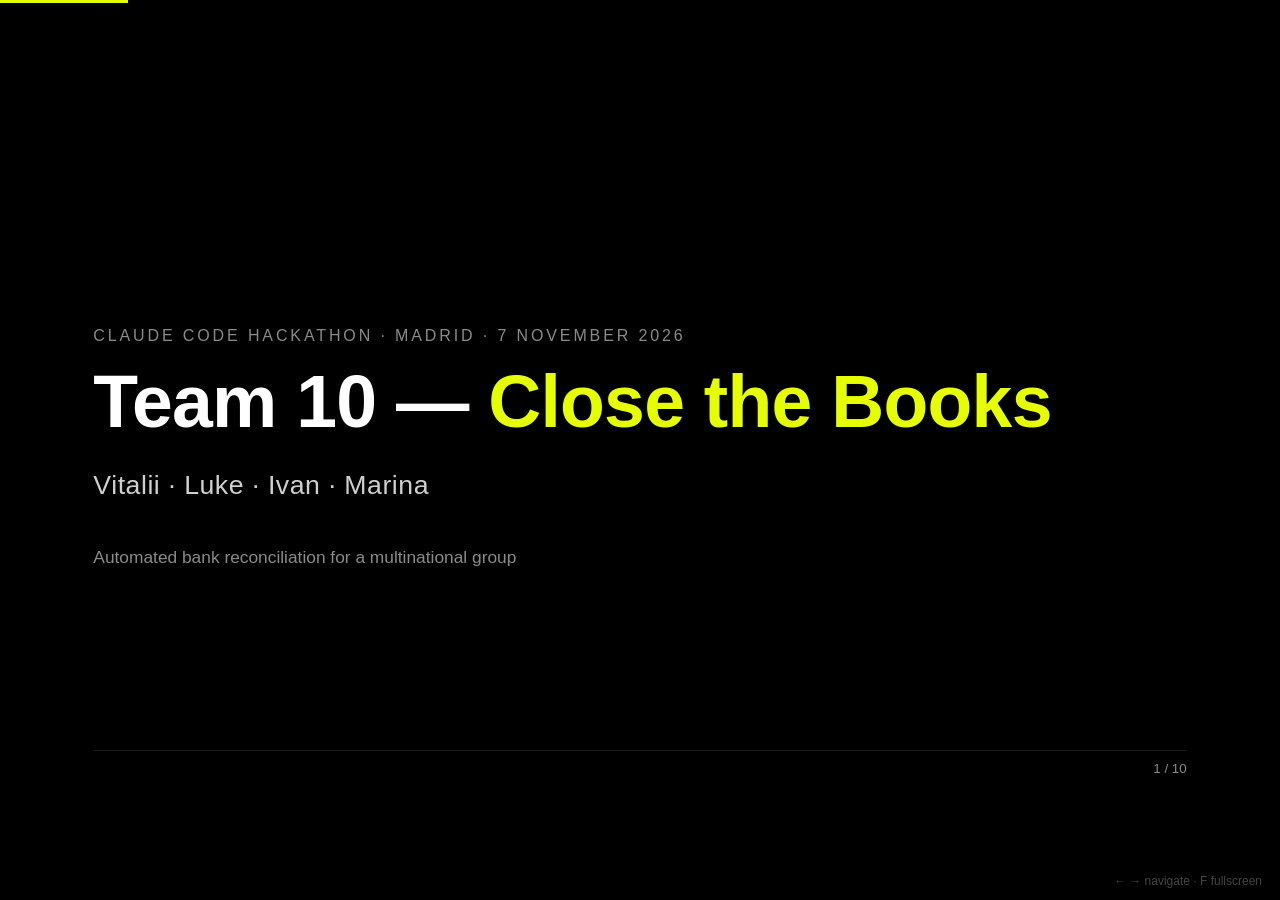
==== docs/video_slides.html @ 49b250c3 "Video slides (MBB style, 10 slides), read-aloud script per slide, description with key insights Co-A" ====
<!DOCTYPE html>
<html lang="en">
<head>
<meta charset="utf-8">
<title>Team 10 — Close the Books</title>
<meta name="viewport" content="width=device-width, initial-scale=1">
<style>
  :root { --bg:#000; --fg:#fff; --mute:#8a8a8a; --line:#2a2a2a; --acc:#E6FF00; }
  * { box-sizing:border-box; margin:0; padding:0; }
  html, body { width:100%; height:100%; background:var(--bg); overflow:hidden; }
  body { font-family: "Inter", "Helvetica Neue", "Segoe UI", Arial, sans-serif; color:var(--fg);
         -webkit-font-smoothing:antialiased; }
  #stage { position:absolute; left:50%; top:50%; width:1920px; height:1080px; transform-origin:center center; }
  .slide { position:absolute; inset:0; padding:110px 140px 120px; display:flex; flex-direction:column;
           opacity:0; pointer-events:none; transition:opacity .45s ease; }
  .slide.active { opacity:1; pointer-events:auto; }
  .slide .anim { opacity:0; transform:translateY(18px); transition:opacity .6s ease, transform .6s ease; }
  .slide.active .anim { opacity:1; transform:none; }
  .slide.active .d1 { transition-delay:.15s } .slide.active .d2 { transition-delay:.3s }
  .slide.active .d3 { transition-delay:.45s } .slide.active .d4 { transition-delay:.6s }
  .slide.active .d5 { transition-delay:.75s } .slide.active .d6 { transition-delay:.9s }
  .kicker { font-size:24px; letter-spacing:.18em; text-transform:uppercase; color:var(--mute); margin-bottom:22px; }
  h1 { font-size:58px; line-height:1.15; font-weight:700; max-width:1640px; letter-spacing:-.01em; }
  h1 .acc, .acc { color:var(--acc); }
  .rule { height:2px; background:var(--line); margin:40px 0 50px; }
  .body { flex:1; display:flex; gap:80px; align-items:flex-start; }
  .foot { position:absolute; left:140px; right:140px; bottom:50px; display:flex; justify-content:space-between;
          font-size:20px; color:var(--mute); border-top:1px solid var(--line); padding-top:16px; }
  .big { font-size:120px; font-weight:800; line-height:1; letter-spacing:-.03em; }
  .lbl { font-size:28px; color:#cfcfcf; margin-top:14px; line-height:1.35; }
  .stats { display:grid; grid-template-columns:repeat(4,1fr); gap:60px; width:100%; }
  .stat { border-top:2px solid var(--line); padding-top:30px; }
  .why { margin-top:70px; font-size:32px; line-height:1.5; color:#dcdcdc; }
  .why b { color:var(--fg); }
  table { border-collapse:collapse; font-size:32px; width:100%; }
  th { text-align:left; font-weight:500; color:var(--mute); font-size:22px; text-transform:uppercase;
       letter-spacing:.12em; padding:0 24px 18px 0; border-bottom:2px solid var(--line); }
  td { padding:22px 24px 22px 0; border-bottom:1px solid var(--line); }
  td.num { text-align:right; font-variant-numeric:tabular-nums; }
  th.num { text-align:right; }
  .col { flex:1; }
  .steps { display:flex; flex-direction:column; gap:34px; font-size:34px; line-height:1.35; }
  .steps .n { color:var(--acc); font-weight:800; margin-right:22px; }
  .card { border:1px solid var(--line); padding:34px 36px; flex:1; }
  .card h3 { font-size:34px; margin-bottom:14px; }
  .card p { font-size:27px; color:#cfcfcf; line-height:1.4; }
  .grid2 { display:grid; grid-template-columns:1fr 1fr; gap:36px; width:100%; }
  .chain { display:flex; align-items:stretch; gap:0; width:100%; margin-top:20px; }
  .blk { flex:1; border:2px solid #fff; padding:34px 22px; text-align:center; font-size:32px; font-weight:600;
         display:flex; flex-direction:column; justify-content:center; min-height:220px; }
  .blk small { display:block; font-size:22px; font-weight:400; color:var(--mute); margin-top:14px; line-height:1.35; }
  .arr { width:70px; display:flex; align-items:center; justify-content:center; font-size:44px; color:var(--mute); }
  .principles { margin-top:80px; font-size:52px; font-weight:700; text-align:center; width:100%; }
  .principles .sep { color:var(--mute); margin:0 30px; }
  .title-wrap { margin:auto 0; }
  .title-wrap h1 { font-size:110px; max-width:none; }
  .names { font-size:40px; color:#cfcfcf; margin-top:40px; letter-spacing:.02em; }
  .tag { font-size:26px; color:var(--mute); margin-top:70px; }
  .bar-badge { display:inline-block; border:2px solid var(--acc); color:var(--acc); padding:6px 16px;
               font-size:22px; letter-spacing:.12em; text-transform:uppercase; font-weight:700; }
  .notoff { display:inline-block; border:1px solid var(--mute); color:var(--mute); padding:4px 12px;
            font-size:20px; letter-spacing:.12em; text-transform:uppercase; }
  svg text { font-family:inherit; }
  .hint { position:fixed; right:18px; bottom:12px; font-size:12px; color:#444; font-family:sans-serif; }
  .list { font-size:34px; line-height:1.45; list-style:none; }
  .list li { padding:22px 0; border-bottom:1px solid var(--line); display:flex; gap:28px; }
  .list li .n { color:var(--acc); font-weight:800; min-width:50px; }
  .list li span.d { color:#cfcfcf; }
  .progress { position:fixed; left:0; top:0; height:3px; background:var(--acc); transition:width .4s ease; }
</style>
</head>
<body>
<div class="progress" id="prog"></div>
<div id="stage">

<!-- 1 TITLE -->
<section class="slide">
  <div class="title-wrap">
    <div class="kicker anim">Claude Code Hackathon · Madrid · 7 November 2026</div>
    <h1 class="anim d1">Team 10 — <span class="acc">Close the Books</span></h1>
    <div class="names anim d2">Vitalii · Luke · Ivan · Marina</div>
    <div class="tag anim d3">Automated bank reconciliation for a multinational group</div>
  </div>
  <div class="foot"><span></span><span class="pg"></span></div>
</section>

<!-- 2 PROBLEM -->
<section class="slide">
  <div class="kicker anim">The problem</div>
  <h1 class="anim d1">Every bank line must be explained: which invoices it pays, how much, or what it is</h1>
  <div class="rule anim d1"></div>
  <div class="stats">
    <div class="stat anim d2"><div class="big acc">17</div><div class="lbl">companies</div></div>
    <div class="stat anim d3"><div class="big acc">12</div><div class="lbl">currencies</div></div>
    <div class="stat anim d4"><div class="big acc">~210k</div><div class="lbl">bank lines per half-year</div></div>
    <div class="stat anim d5"><div class="big acc">~1M</div><div class="lbl">open invoices</div></div>
  </div>
  <div class="why anim d6"><b>Why it is hard:</b> references are cut or mistyped · one payment can cover hundreds of
    invoices · key facts live only in PDFs and payment advices · <b>10 exception types</b> to flag</div>
  <div class="foot"><span>Source: challenge README and POLICIES (Grupo Valtermia, synthetic data)</span><span class="pg"></span></div>
</section>

<!-- 3 PHASE 1 -->
<section class="slide">
  <div class="kicker">Phase 1 · Explore alone, then compare</div>
  <h1 class="anim">We each built a prototype, then compared them <span class="acc">fairly on the same test period</span></h1>
  <div class="rule"></div>
  <div class="body">
    <div class="col anim d1">
      <div class="steps">
        <div><span class="n">1</span>Each member studied the challenge and built a prototype alone</div>
        <div><span class="n">2</span>Fair test period: April–June 2025, with the correct answers</div>
        <div><span class="n">3</span>Same data, same official scorer, results per segment</div>
        <div><span class="n">4</span>Strengths and weaknesses → split the work</div>
      </div>
    </div>
    <div class="col anim d2">
      <table>
        <tr><th>Prototype</th><th class="num">Test period score</th></tr>
        <tr><td>Vitalii</td><td class="num acc">77.22</td></tr>
        <tr><td>Ivan</td><td class="num">54.31</td></tr>
        <tr><td>Luke</td><td class="num">49.32</td></tr>
        <tr><td>Marina</td><td class="num" style="color:var(--mute)">ideas, no code yet</td></tr>
      </table>
      <div class="lbl" style="font-size:24px;margin-top:26px">Others beat the best prototype on specific areas:
        direct debits and returns (Luke), lines without an invoice (Ivan).</div>
    </div>
  </div>
  <div class="foot"><span>Source: team holdout Apr–Jun 2025, official scorer (not an official LIVE score)</span><span class="pg"></span></div>
</section>

<!-- 4 PHASE 2 -->
<section class="slide">
  <div class="kicker">Phase 2 · Own an area, check often, integrate</div>
  <h1 class="anim">Each member owned one area; we checked together every <span class="acc">~90 minutes</span> and integrated in rounds <span class="acc">r6 → r14</span></h1>
  <div class="rule"></div>
  <div class="body" style="flex-direction:column;gap:40px">
    <div class="steps anim d1" style="flex-direction:row;gap:60px;font-size:30px">
      <div><span class="n">→</span>Claude orchestrator (Vitalii)</div>
      <div><span class="n">→</span>Parallel agents, one focus each</div>
      <div><span class="n">→</span>GitHub issues for tasks and results</div>
    </div>
    <div class="grid2" style="grid-template-columns:1fr 1fr 1fr">
      <div class="card anim d2"><h3>Luke</h3><p>Tests and adversarial validation of returned direct debits (MD06). Found a bug — the fix is in r14.</p></div>
      <div class="card anim d3"><h3>Marina</h3><p>Entity-first payer filter: search the payer inside the company that owns the account first. <span class="acc">dc4690e</span></p></div>
      <div class="card anim d4"><h3>Ivan</h3><p>Independent pipeline and review of the team rules. The issues he found were fixed.</p></div>
    </div>
  </div>
  <div class="foot"><span>Source: team repository, review branches r6–r14, GitHub issue #3</span><span class="pg"></span></div>
</section>

<!-- 5 KEY INSIGHTS -->
<section class="slide">
  <div class="kicker">Key insights</div>
  <h1 class="anim">Four insights drove the score: <span class="acc">documents first, link globally, abstain, chase rare exceptions</span></h1>
  <div class="rule"></div>
  <div class="grid2">
    <div class="card anim d1"><h3><span class="acc">1</span> Documents first</h3><p>The score counts (line, invoice) pairs, so big documents — advices and batches — outweigh thousands of small lines.</p></div>
    <div class="card anim d2"><h3><span class="acc">2</span> Link globally, then match</h3><p>Payment advices arrive after the cash: link everything across the period before matching.</p></div>
    <div class="card anim d3"><h3><span class="acc">3</span> Abstain rather than guess</h3><p>Final precision <span class="acc">99.8%</span>.</p></div>
    <div class="card anim d4"><h3><span class="acc">4</span> Rare exceptions are cheap wins</h3><p>Each exception type is worth about <span class="acc">2 points</span>, however rare it is.</p></div>
  </div>
  <div class="foot"><span>Source: official scoring formula; team measurements</span><span class="pg"></span></div>
</section>

<!-- 6 RULE CHAIN -->
<section class="slide">
  <div class="kicker">How the solution works</div>
  <h1 class="anim">A deterministic chain of rules, from the strongest evidence to the weakest</h1>
  <div class="rule"></div>
  <div class="chain">
    <div class="blk anim d1">Batches<small>direct debits, cards, cheques, payment runs</small></div>
    <div class="arr anim d1">→</div>
    <div class="blk anim d2">Payment advices<small>CSV, Excel, text, PDF</small></div>
    <div class="arr anim d2">→</div>
    <div class="blk anim d3">Matching + exceptions<small>number, payer, account; partial, returned, FX…</small></div>
    <div class="arr anim d3">→</div>
    <div class="blk anim d4">PDF facts<small>instalments, replaced invoices, advances</small></div>
    <div class="arr anim d4">→</div>
    <div class="blk anim d5">Categories<small>fees, taxes, payroll, transfers</small></div>
  </div>
  <div class="principles anim d6"><span class="acc">Never force a match</span><span class="sep">·</span><span class="acc">No AI at run time</span></div>
  <div class="foot"><span>Source: team solver recon/ (Python standard library + pdftotext)</span><span class="pg"></span></div>
</section>

<!-- 7 RESULTS -->
<section class="slide">
  <div class="kicker">Results</div>
  <h1 class="anim">We reached <span class="acc">94.91</span> on the live leaderboard, <span class="acc">rank 2</span> — and the gains hold on unseen data</h1>
  <div class="rule"></div>
  <div class="body" style="gap:70px">
    <div class="anim d1" style="flex:1.7">
      <svg id="steps" width="1000" height="560" viewBox="0 0 1000 560"></svg>
    </div>
    <div class="anim d3" style="flex:1">
      <div style="font-size:30px;font-weight:700;margin-bottom:10px">March 2025 check</div>
      <div style="margin-bottom:24px"><span class="notoff">holdout · NOT official</span></div>
      <svg id="march" width="520" height="300" viewBox="0 0 520 300"></svg>
      <div class="lbl" style="font-size:24px;margin-top:20px">A month never tuned on. The r9 → r11 gain
        (<span class="acc">+0.69</span>) matched the official LIVE gain exactly; r14 had no segment regressions.</div>
    </div>
  </div>
  <div class="foot"><span>Source: official LIVE leaderboard (Talky); team holdout March 2025 with golden opening balances (not official). FINAL score hidden until 20:30.</span><span class="pg"></span></div>
</section>

<!-- 8 CLAUDE -->
<section class="slide">
  <div class="kicker">How we used Claude</div>
  <h1 class="anim">Claude built, tested and coordinated the solution — <span class="acc">no LLM runs at solve time</span></h1>
  <div class="rule"></div>
  <div class="grid2">
    <div class="card anim d1"><h3>Solve time</h3><p>Deterministic Python + pdftotext: fast and reproducible. Same input, same output.</p></div>
    <div class="card anim d2"><h3>Parallel lanes</h3><p>Agents worked in parallel, each on one area; a liaison agent reviewed every branch.</p></div>
    <div class="card anim d3"><h3>Regression gates</h3><p>Every change scored with the official scorer. <span class="acc">Nothing kept unless measured.</span></p></div>
    <div class="card anim d4"><h3>Fast cross-pollination</h3><p>Ideas from any member were ported and credited <span class="acc">within the hour</span> — e.g. the entity-first payer filter (dc4690e).</p></div>
  </div>
  <div class="foot"><span>Source: team process, GitHub issue #3</span><span class="pg"></span></div>
</section>

<!-- 9 NEXT STEPS -->
<section class="slide">
  <div class="kicker">Next steps</div>
  <h1 class="anim">Three targeted next steps would close the remaining gaps</h1>
  <div class="rule"></div>
  <ul class="list">
    <li class="anim d1"><span class="n">1</span><div><b>Returned direct debits (MD06)</b><br><span class="d">link refund requests to the right monthly collection</span></div></li>
    <li class="anim d2"><span class="n">2</span><div><b>English bank wording for the new South African company (ZA01)</b><br><span class="d">so a line like "BANK CHARGES" becomes a bank fee</span></div></li>
    <li class="anim d3"><span class="n">3</span><div><b>More PDF-only facts</b><br><span class="d">instalments, retentions, advances that only the PDF states</span></div></li>
  </ul>
  <div class="foot"><span>Source: team validation reports</span><span class="pg"></span></div>
</section>

<!-- 10 CLOSE -->
<section class="slide">
  <div class="title-wrap">
    <h1 class="anim" style="font-size:110px">Thank you — <span class="acc">Team 10</span></h1>
    <div class="names anim d1">Vitalii · Luke · Ivan · Marina</div>
    <div class="tag anim d2" style="font-size:34px;color:#fff">github.com/vitalio-sh/CLOSE-THE-BOOK</div>
  </div>
  <div class="foot"><span></span><span class="pg"></span></div>
</section>

</div>
<div class="hint">← → navigate · F fullscreen</div>

<script>
(function () {
  const ACC = '#E6FF00', MUTE = '#8a8a8a', LINE = '#2a2a2a';
  const NS = 'http://www.w3.org/2000/svg';
  function el(tag, attrs, parent, text) {
    const e = document.createElementNS(NS, tag);
    for (const k in attrs) e.setAttribute(k, attrs[k]);
    if (text !== undefined) e.textContent = text;
    parent.appendChild(e); return e;
  }
  // Step chart of official LIVE scores
  const live = [['first', 81.13], ['', 84.06], ['', 87.81], ['r7', 92.96], ['r8', 93.41],
                ['r11', 94.76], ['r12', 94.82], ['r13', 94.87], ['r14', 94.91]];
  const s = document.getElementById('steps');
  const W = 1000, H = 560, L = 70, R = 30, T = 40, B = 60, lo = 80, hi = 96;
  const x = i => L + i * (W - L - R) / (live.length - 1);
  const y = v => T + (hi - v) / (hi - lo) * (H - T - B);
  [80, 85, 90, 95].forEach(v => {
    el('line', {x1: L, x2: W - R, y1: y(v), y2: y(v), stroke: LINE, 'stroke-width': 1}, s);
    el('text', {x: L - 14, y: y(v) + 7, fill: MUTE, 'font-size': 20, 'text-anchor': 'end'}, s, v);
  });
  let d = `M ${x(0)} ${y(live[0][1])}`;
  for (let i = 1; i < live.length; i++) d += ` H ${x(i)} V ${y(live[i][1])}`;
  const path = el('path', {d, fill: 'none', stroke: '#fff', 'stroke-width': 4}, s);
  live.forEach(([lab, v], i) => {
    const last = i === live.length - 1;
    el('circle', {cx: x(i), cy: y(v), r: last ? 10 : 6, fill: last ? ACC : '#fff'}, s);
    el('text', {x: x(i), y: H - 22, fill: MUTE, 'font-size': 20, 'text-anchor': 'middle'}, s, lab);
    if (i === 0 || i === 3 || last)
      el('text', {x: x(i) + (last ? -6 : 0), y: y(v) - 22, fill: (i === 0 || last) ? ACC : '#fff',
                  'font-size': last ? 34 : 24, 'font-weight': 700, 'text-anchor': last ? 'end' : 'middle'}, s,
         v.toFixed(2));
  });
  el('text', {x: x(live.length - 1), y: y(94.91) + 50, fill: ACC, 'font-size': 26, 'font-weight': 800,
              'text-anchor': 'end', 'letter-spacing': 2}, s, 'RANK 2');
  el('text', {x: L, y: 22, fill: MUTE, 'font-size': 18}, s, 'Official LIVE score by submission');
  const len = path.getTotalLength ? path.getTotalLength() : 3000;
  path.style.strokeDasharray = len; path.style.strokeDashoffset = len;
  path.style.transition = 'stroke-dashoffset 1.6s ease .3s';

  // March 2025 holdout bars
  const m = document.getElementById('march');
  const mar = [['r9', 93.51], ['r11', 94.20], ['r14', 94.31]];
  const bl = 93.0, bh = 94.5, mx = i => 40 + i * 165, my = v => 30 + (bh - v) / (bh - bl) * 220;
  el('line', {x1: 20, x2: 510, y1: 250, y2: 250, stroke: LINE, 'stroke-width': 2}, m);
  mar.forEach(([lab, v], i) => {
    el('rect', {x: mx(i), y: my(v), width: 110, height: 250 - my(v), fill: i === 2 ? ACC : '#fff',
                opacity: i === 2 ? 1 : 0.85}, m);
    el('text', {x: mx(i) + 55, y: my(v) - 12, fill: i === 2 ? ACC : '#fff', 'font-size': 26, 'font-weight': 700,
                'text-anchor': 'middle'}, m, v.toFixed(2));
    el('text', {x: mx(i) + 55, y: 282, fill: MUTE, 'font-size': 22, 'text-anchor': 'middle'}, m, lab);
  });
  el('text', {x: 510, y: 18, fill: MUTE, 'font-size': 16, 'text-anchor': 'end'}, m, 'axis starts at 93.0');

  // Navigation
  const slides = [...document.querySelectorAll('.slide')];
  slides.forEach((sl, i) => sl.querySelectorAll('.pg').forEach(p => p.textContent = `${i + 1} / ${slides.length}`));
  let cur = 0;
  function show(i) {
    cur = Math.max(0, Math.min(slides.length - 1, i));
    slides.forEach((sl, j) => sl.classList.toggle('active', j === cur));
    path.style.strokeDashoffset = slides[cur].contains(s) ? 0 : len;
    document.getElementById('prog').style.width = ((cur + 1) / slides.length * 100) + '%';
    history.replaceState(null, '', '#' + (cur + 1));
  }
  document.addEventListener('keydown', e => {
    if (['ArrowRight', 'PageDown', ' ', 'Enter'].includes(e.key)) { e.preventDefault(); show(cur + 1); }
    else if (['ArrowLeft', 'PageUp', 'Backspace'].includes(e.key)) { e.preventDefault(); show(cur - 1); }
    else if (e.key === 'Home') show(0);
    else if (e.key === 'End') show(slides.length - 1);
    else if (e.key === 'f' || e.key === 'F') {
      if (!document.fullscreenElement) document.documentElement.requestFullscreen();
      else document.exitFullscreen();
    }
  });
  document.addEventListener('click', e => { show(cur + (e.clientX > innerWidth / 3 ? 1 : -1)); });
  function fit() {
    const k = Math.min(innerWidth / 1920, innerHeight / 1080);
    document.getElementById('stage').style.transform = `translate(-50%, -50%) scale(${k})`;
  }
  addEventListener('resize', fit); fit();
  show((parseInt(location.hash.slice(1), 10) || 1) - 1);
})();
</script>
</body>
</html>
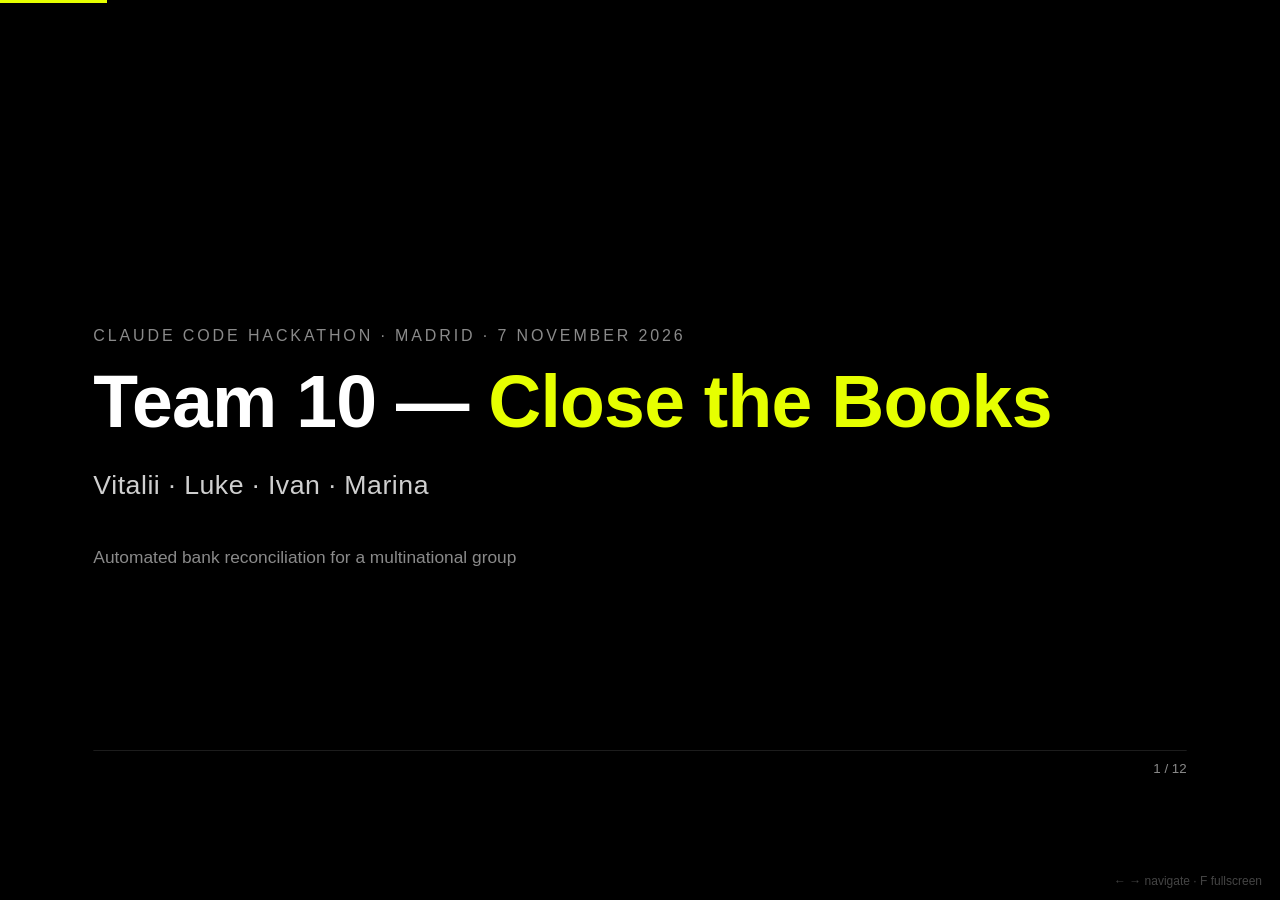
==== commit 06c3b17c: "Video: two dataset-example slides (PDF-only facts, one line -> 37 invoices), optional stock backgrou" ====
--- a/docs/video_slides.html
+++ b/docs/video_slides.html
@@ -66,6 +66,11 @@
   .list li { padding:22px 0; border-bottom:1px solid var(--line); display:flex; gap:28px; }
   .list li .n { color:var(--acc); font-weight:800; min-width:50px; }
   .list li span.d { color:#cfcfcf; }
+  .docframe { height:560px; overflow:hidden; background:#fff; border-radius:6px; }
+  .docframe img { width:100%; height:100%; object-fit:cover; display:block; }
+  .bgimg { position:absolute; inset:0; width:100%; height:100%; object-fit:cover; opacity:.16; z-index:-1;
+           filter:grayscale(1); }
+  .slide { z-index:0; }
   .progress { position:fixed; left:0; top:0; height:3px; background:var(--acc); transition:width .4s ease; }
 </style>
 </head>
@@ -75,6 +80,7 @@
 
 <!-- 1 TITLE -->
 <section class="slide">
+  <img class="bgimg" src="video_assets/stock_accounting_team.jpg" alt="" onerror="this.remove()">
   <div class="title-wrap">
     <div class="kicker anim">Claude Code Hackathon · Madrid · 7 November 2026</div>
     <h1 class="anim d1">Team 10 — <span class="acc">Close the Books</span></h1>
@@ -86,6 +92,7 @@
 
 <!-- 2 PROBLEM -->
 <section class="slide">
+  <img class="bgimg" src="video_assets/stock_paper_invoices.jpg" alt="" onerror="this.remove()">
   <div class="kicker anim">The problem</div>
   <h1 class="anim d1">Every bank line must be explained: which invoices it pays, how much, or what it is</h1>
   <div class="rule anim d1"></div>
@@ -98,6 +105,38 @@
   <div class="why anim d6"><b>Why it is hard:</b> references are cut or mistyped · one payment can cover hundreds of
     invoices · key facts live only in PDFs and payment advices · <b>10 exception types</b> to flag</div>
   <div class="foot"><span>Source: challenge README and POLICIES (Grupo Valtermia, synthetic data)</span><span class="pg"></span></div>
+</section>
+
+<!-- 2b DOCUMENTS -->
+<section class="slide">
+  <div class="kicker">Why it is hard · a real example from the dataset</div>
+  <h1 class="anim">Key facts live only in documents, <span class="acc">never in the bank line</span></h1>
+  <div class="rule"></div>
+  <div class="body" style="gap:60px">
+    <div class="col anim d1">
+      <div class="docframe"><img src="video_assets/invoice_retention.png" alt="Invoice with retention clause"
+           style="object-position:50% 38%"></div>
+      <div class="lbl"><span class="acc">10%</span> guarantee retention — written only in the invoice PDF</div>
+    </div>
+    <div class="col anim d3">
+      <div class="docframe"><img src="video_assets/remittance_advice.png" alt="Customer remittance advice"
+           style="object-position:50% 30%"></div>
+      <div class="lbl"><span class="acc">37</span> invoices and <span class="acc">3</span> deductions (late-delivery penalties, co-marketing) — only in the customer's advice</div>
+    </div>
+  </div>
+  <div class="foot"><span>Source: official synthetic dataset (Grupo Valtermia) — invoice FV24-0106262, advice REM/2025/1161</span><span class="pg"></span></div>
+</section>
+
+<!-- 2c ONE LINE -> 37 INVOICES -->
+<section class="slide">
+  <div class="kicker">What the solver does</div>
+  <h1 class="anim">One bank line settles <span class="acc">37 invoices</span>; the solver reads the advice and flags the <span class="acc">3 disputes</span></h1>
+  <div class="rule"></div>
+  <div class="anim d2" style="flex:1;display:flex;justify-content:center;align-items:flex-start">
+    <img src="video_assets/one_line_37_invoices.png" alt="One bank line to 37 invoices"
+         style="height:640px;border-radius:6px;box-shadow:0 0 0 2px #2a2a2a">
+  </div>
+  <div class="foot"><span>Source: official synthetic dataset, bank line of 2025-06-02 (+109,868.89 EUR) and its remittance advice</span><span class="pg"></span></div>
 </section>
 
 <!-- 3 PHASE 1 -->
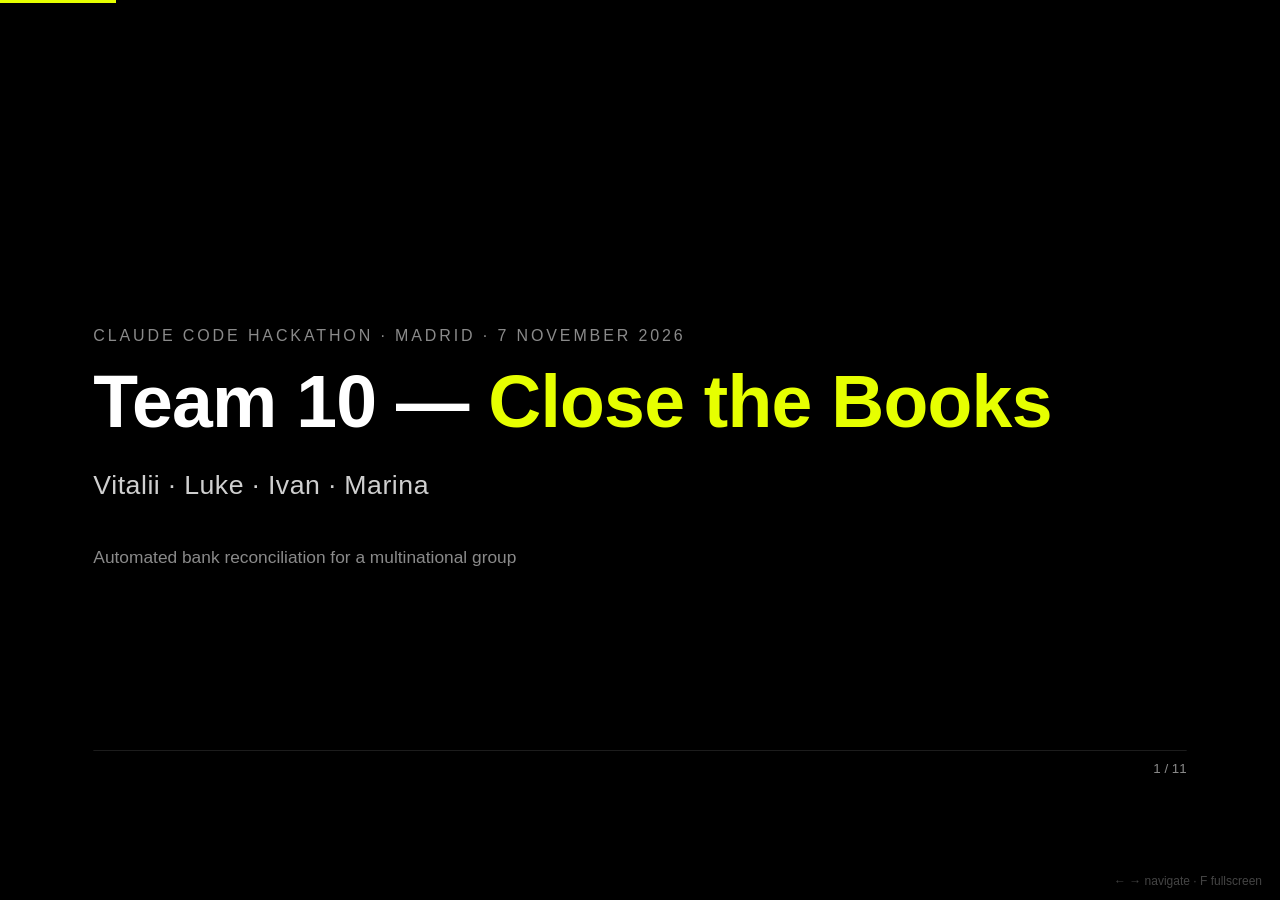
==== commit d580e287: "Delivery docs: final version r19 on main (64247d7), LIVE 95.27 top three, Claude merged into phase-2" ====
--- a/docs/video_slides.html
+++ b/docs/video_slides.html
@@ -168,24 +168,25 @@
   <div class="foot"><span>Source: team holdout Apr–Jun 2025, official scorer (not an official LIVE score)</span><span class="pg"></span></div>
 </section>
 
-<!-- 4 PHASE 2 -->
-<section class="slide">
-  <div class="kicker">Phase 2 · Own an area, check often, integrate</div>
-  <h1 class="anim">Each member owned one area; we checked together every <span class="acc">~90 minutes</span> and integrated in rounds <span class="acc">r6 → r14</span></h1>
-  <div class="rule"></div>
-  <div class="body" style="flex-direction:column;gap:40px">
-    <div class="steps anim d1" style="flex-direction:row;gap:60px;font-size:30px">
-      <div><span class="n">→</span>Claude orchestrator (Vitalii)</div>
-      <div><span class="n">→</span>Parallel agents, one focus each</div>
-      <div><span class="n">→</span>GitHub issues for tasks and results</div>
-    </div>
-    <div class="grid2" style="grid-template-columns:1fr 1fr 1fr">
-      <div class="card anim d2"><h3>Luke</h3><p>Tests and adversarial validation of returned direct debits (MD06). Found a bug — the fix is in r14.</p></div>
-      <div class="card anim d3"><h3>Marina</h3><p>Entity-first payer filter: search the payer inside the company that owns the account first. <span class="acc">dc4690e</span></p></div>
-      <div class="card anim d4"><h3>Ivan</h3><p>Independent pipeline and review of the team rules. The issues he found were fixed.</p></div>
-    </div>
-  </div>
-  <div class="foot"><span>Source: team repository, review branches r6–r14, GitHub issue #3</span><span class="pg"></span></div>
+<!-- 4 PHASE 2 + CLAUDE -->
+<section class="slide">
+  <div class="kicker">Phase 2 · Own an area, check often, integrate — with Claude</div>
+  <h1 class="anim">Each member owned one area; Claude agents worked in parallel and <span class="acc">nothing was kept unless measured</span></h1>
+  <div class="rule"></div>
+  <div class="body" style="flex-direction:column;gap:36px">
+    <div class="grid2 anim d1" style="grid-template-columns:repeat(4,1fr);gap:28px">
+      <div class="card"><h3 style="font-size:28px">Orchestrator</h3><p style="font-size:23px">Vitalii's Claude orchestrator ran parallel agents, one focus each; a liaison agent reviewed every branch</p></div>
+      <div class="card"><h3 style="font-size:28px">Regular checks</h3><p style="font-size:23px">Together every <span class="acc">~90 min</span>; tasks and results in GitHub issues</p></div>
+      <div class="card"><h3 style="font-size:28px">Regression gates</h3><p style="font-size:23px">Every change scored with the official scorer</p></div>
+      <div class="card"><h3 style="font-size:28px">Solve time</h3><p style="font-size:23px"><span class="acc">No LLM</span>: deterministic Python + pdftotext, fast and reproducible</p></div>
+    </div>
+    <div class="grid2" style="grid-template-columns:1fr 1fr 1fr;gap:28px">
+      <div class="card anim d3"><h3>Luke</h3><p>Tests and adversarial validation of returned direct debits (MD06). Found a bug — the fix is in the final version.</p></div>
+      <div class="card anim d4"><h3>Marina</h3><p>Entity-first payer filter: search the payer inside the company that owns the account first. <span class="acc">dc4690e</span></p></div>
+      <div class="card anim d5"><h3>Ivan</h3><p>Independent pipeline and review of the team rules. The issues he found were fixed.</p></div>
+    </div>
+  </div>
+  <div class="foot"><span>Source: team repository, integration rounds r6–r19, GitHub issue #3</span><span class="pg"></span></div>
 </section>
 
 <!-- 5 KEY INSIGHTS -->
@@ -196,10 +197,10 @@
   <div class="grid2">
     <div class="card anim d1"><h3><span class="acc">1</span> Documents first</h3><p>The score counts (line, invoice) pairs, so big documents — advices and batches — outweigh thousands of small lines.</p></div>
     <div class="card anim d2"><h3><span class="acc">2</span> Link globally, then match</h3><p>Payment advices arrive after the cash: link everything across the period before matching.</p></div>
-    <div class="card anim d3"><h3><span class="acc">3</span> Abstain rather than guess</h3><p>Final precision <span class="acc">99.8%</span>.</p></div>
-    <div class="card anim d4"><h3><span class="acc">4</span> Rare exceptions are cheap wins</h3><p>Each exception type is worth about <span class="acc">2 points</span>, however rare it is.</p></div>
-  </div>
-  <div class="foot"><span>Source: official scoring formula; team measurements</span><span class="pg"></span></div>
+    <div class="card anim d3"><h3><span class="acc">3</span> Abstain rather than guess</h3><p><span class="acc">99.82%</span> precision on the official LIVE (r7).</p></div>
+    <div class="card anim d4"><h3><span class="acc">4</span> Rare exceptions are cheap wins</h3><p>Up to <span class="acc">2 points</span> per exception class, however rare it is.</p></div>
+  </div>
+  <div class="foot"><span>Source: official scoring formula; official LIVE report (r7)</span><span class="pg"></span></div>
 </section>
 
 <!-- 6 RULE CHAIN -->
@@ -225,35 +226,21 @@
 <!-- 7 RESULTS -->
 <section class="slide">
   <div class="kicker">Results</div>
-  <h1 class="anim">We reached <span class="acc">94.91</span> on the live leaderboard, <span class="acc">rank 2</span> — and the gains hold on unseen data</h1>
+  <h1 class="anim">The final version reached <span class="acc">95.27</span> on the official live leaderboard — <span class="acc">top three</span></h1>
   <div class="rule"></div>
   <div class="body" style="gap:70px">
     <div class="anim d1" style="flex:1.7">
       <svg id="steps" width="1000" height="560" viewBox="0 0 1000 560"></svg>
     </div>
     <div class="anim d3" style="flex:1">
-      <div style="font-size:30px;font-weight:700;margin-bottom:10px">March 2025 check</div>
+      <div style="font-size:30px;font-weight:700;margin-bottom:10px">Additional temporal validation · March 2025</div>
       <div style="margin-bottom:24px"><span class="notoff">holdout · NOT official</span></div>
       <svg id="march" width="520" height="300" viewBox="0 0 520 300"></svg>
       <div class="lbl" style="font-size:24px;margin-top:20px">A month never tuned on. The r9 → r11 gain
-        (<span class="acc">+0.69</span>) matched the official LIVE gain exactly; r14 had no segment regressions.</div>
+        (<span class="acc">+0.69</span>) matched the official LIVE gain exactly.</div>
     </div>
   </div>
   <div class="foot"><span>Source: official LIVE leaderboard (Talky); team holdout March 2025 with golden opening balances (not official). FINAL score hidden until 20:30.</span><span class="pg"></span></div>
-</section>
-
-<!-- 8 CLAUDE -->
-<section class="slide">
-  <div class="kicker">How we used Claude</div>
-  <h1 class="anim">Claude built, tested and coordinated the solution — <span class="acc">no LLM runs at solve time</span></h1>
-  <div class="rule"></div>
-  <div class="grid2">
-    <div class="card anim d1"><h3>Solve time</h3><p>Deterministic Python + pdftotext: fast and reproducible. Same input, same output.</p></div>
-    <div class="card anim d2"><h3>Parallel lanes</h3><p>Agents worked in parallel, each on one area; a liaison agent reviewed every branch.</p></div>
-    <div class="card anim d3"><h3>Regression gates</h3><p>Every change scored with the official scorer. <span class="acc">Nothing kept unless measured.</span></p></div>
-    <div class="card anim d4"><h3>Fast cross-pollination</h3><p>Ideas from any member were ported and credited <span class="acc">within the hour</span> — e.g. the entity-first payer filter (dc4690e).</p></div>
-  </div>
-  <div class="foot"><span>Source: team process, GitHub issue #3</span><span class="pg"></span></div>
 </section>
 
 <!-- 9 NEXT STEPS -->
@@ -274,7 +261,8 @@
   <div class="title-wrap">
     <h1 class="anim" style="font-size:110px">Thank you — <span class="acc">Team 10</span></h1>
     <div class="names anim d1">Vitalii · Luke · Ivan · Marina</div>
-    <div class="tag anim d2" style="font-size:34px;color:#fff">github.com/vitalio-sh/CLOSE-THE-BOOK</div>
+    <div class="tag anim d2" style="font-size:34px;color:#fff">github.com/vitalio-sh/CLOSE-THE-BOOK/tree/main</div>
+    <div class="tag anim d3" style="margin-top:20px">Final version: r19 on main (64247d7)</div>
   </div>
   <div class="foot"><span></span><span class="pg"></span></div>
 </section>
@@ -294,9 +282,9 @@
   }
   // Step chart of official LIVE scores
   const live = [['first', 81.13], ['', 84.06], ['', 87.81], ['r7', 92.96], ['r8', 93.41],
-                ['r11', 94.76], ['r12', 94.82], ['r13', 94.87], ['r14', 94.91]];
+                ['r11', 94.76], ['r12', 94.82], ['r13', 94.87], ['r14', 94.91], ['r19', 95.27]];
   const s = document.getElementById('steps');
-  const W = 1000, H = 560, L = 70, R = 30, T = 40, B = 60, lo = 80, hi = 96;
+  const W = 1000, H = 560, L = 70, R = 30, T = 40, B = 60, lo = 80, hi = 97;
   const x = i => L + i * (W - L - R) / (live.length - 1);
   const y = v => T + (hi - v) / (hi - lo) * (H - T - B);
   [80, 85, 90, 95].forEach(v => {
@@ -315,8 +303,8 @@
                   'font-size': last ? 34 : 24, 'font-weight': 700, 'text-anchor': last ? 'end' : 'middle'}, s,
          v.toFixed(2));
   });
-  el('text', {x: x(live.length - 1), y: y(94.91) + 50, fill: ACC, 'font-size': 26, 'font-weight': 800,
-              'text-anchor': 'end', 'letter-spacing': 2}, s, 'RANK 2');
+  el('text', {x: x(live.length - 1), y: y(95.27) + 50, fill: ACC, 'font-size': 26, 'font-weight': 800,
+              'text-anchor': 'end', 'letter-spacing': 2}, s, 'TOP 3');
   el('text', {x: L, y: 22, fill: MUTE, 'font-size': 18}, s, 'Official LIVE score by submission');
   const len = path.getTotalLength ? path.getTotalLength() : 3000;
   path.style.strokeDasharray = len; path.style.strokeDashoffset = len;
